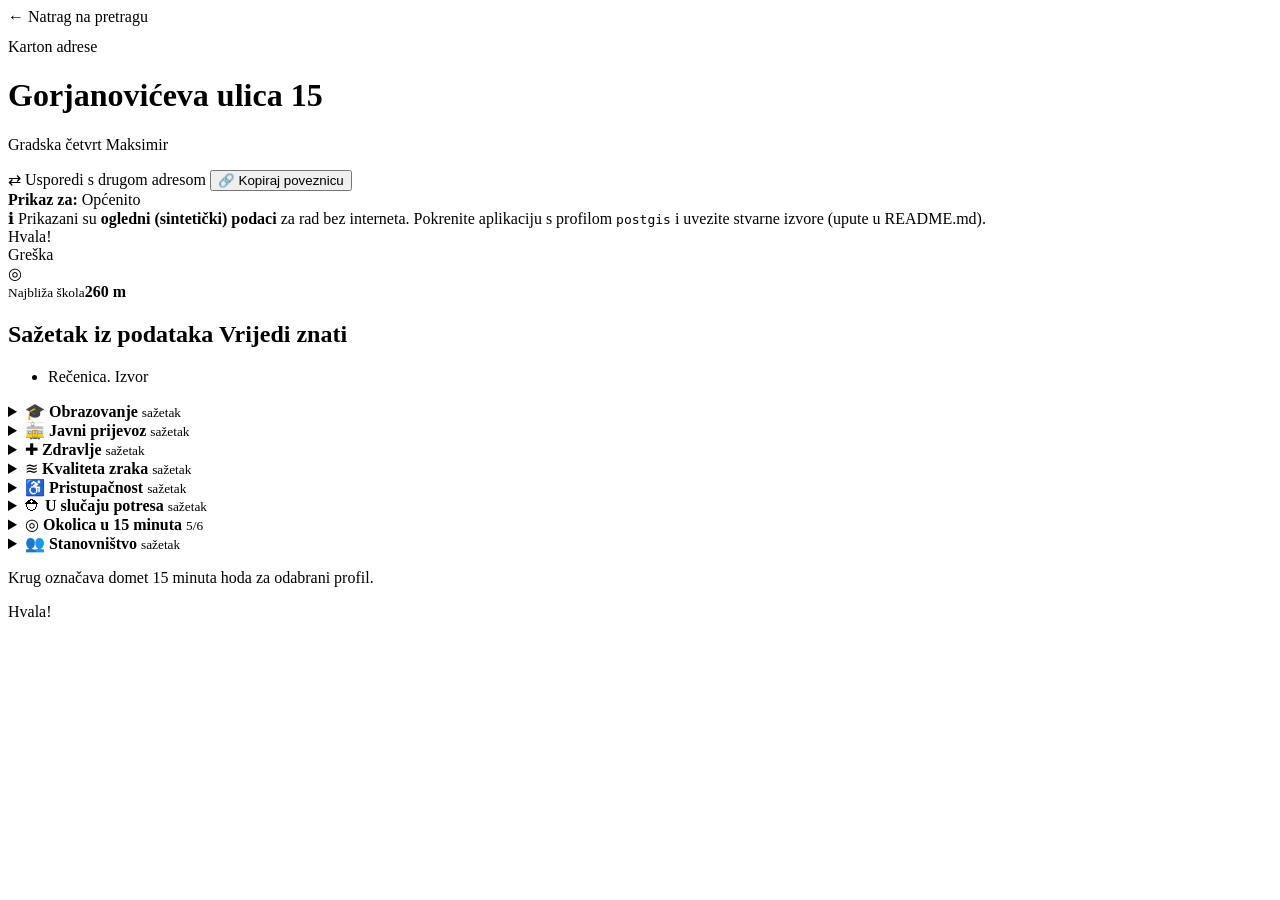
==== src/main/resources/templates/karton.html @ ec863cf9 "Implementacija Kartona adrese: Spring Boot, Thymeleaf, PostGIS i ML model - Java jezgra bez ovisnost" ====
<!DOCTYPE html>
<html lang="hr" xmlns:th="http://www.thymeleaf.org">
<head th:replace="~{fragmenti/raspored :: glava(${karton.adresa})}"></head>
<body>
<header th:replace="~{fragmenti/raspored :: zaglavlje}"></header>

<main id="sadrzaj" class="container" th:with="k=${karton}">
    <div class="karton-glava">
        <div>
            <a th:href="@{/}" class="mala">← Natrag na pretragu</a>
            <p class="nadnaslov" style="margin-top:12px">Karton adrese</p>
            <h1 th:text="${k.adresa}">Gorjanovićeva ulica 15</h1>
            <p class="muted" th:if="${k.gradskaCetvrt != null}"
               th:text="${k.mjesniOdbor != null} ? |Gradska četvrt ${k.gradskaCetvrt} · Mjesni odbor ${k.mjesniOdbor}| : |Gradska četvrt ${k.gradskaCetvrt}|">
                Gradska četvrt Maksimir</p>
        </div>
        <div class="karton-akcije">
            <a class="gumb sekundarni" th:href="@{/usporedba(a=${k.adresa})}">⇄ Usporedi s drugom adresom</a>
            <button class="gumb sekundarni" type="button" data-kopiraj>🔗 Kopiraj poveznicu</button>
        </div>
    </div>

    <nav class="cipovi" aria-label="Prikaz za profil">
        <span class="mala" style="font-weight:600;align-self:center">Prikaz za:</span>
        <span class="cip" th:each="p : ${profili}">
            <a th:href="@{/karton(adresa=${k.adresa},profil=${p.oznaka})}" th:text="${p.naziv}"
               th:attr="aria-current=${p == k.profil ? 'true' : null}">Općenito</a>
        </span>
    </nav>

    <div class="obavijest info" th:if="${k.ogledni}" role="note">
        <span aria-hidden="true">ℹ</span>
        <span>Prikazani su <strong>ogledni (sintetički) podaci</strong> za rad bez interneta. Pokrenite aplikaciju s profilom
            <code>postgis</code> i uvezite stvarne izvore (upute u README.md).</span>
    </div>
    <div class="obavijest uspjeh" th:if="${poruka}" role="status" th:text="${poruka}">Hvala!</div>
    <div class="obavijest greska" th:if="${greskaPrijave}" role="alert" th:text="${greskaPrijave}">Greška</div>

    <div class="karton-mreza">
        <div>
            <div class="mreza-4" style="margin-bottom:16px">
                <div class="sazetak-kartica" th:each="c : ${k.kartice}">
                    <span class="ikona" aria-hidden="true"
                          th:text="${c.ikona == 'skola' ? '🎓' : (c.ikona == 'vrtic' ? '🧸' : (c.ikona == 'prijevoz' ? '🚋' : '◎'))}">◎</span>
                    <div><small th:text="${c.oznaka}">Najbliža škola</small><strong th:text="${c.vrijednost}">260 m</strong></div>
                </div>
            </div>

            <section class="sazetak" aria-labelledby="sazetak-naslov" th:if="${!k.sazetak.isEmpty()}">
                <h2 id="sazetak-naslov"><span class="oznaka ai">Sažetak iz podataka</span> Vrijedi znati</h2>
                <ul>
                    <li th:each="s : ${k.sazetak}">
                        <span><span th:text="${s.tekst}">Rečenica.</span>
                            <span class="izvor" th:text="${s.datum != null} ? |Izvor: ${s.izvor} · ${s.datum}| : |Izvor: ${s.izvor}|">Izvor</span></span>
                    </li>
                </ul>
            </section>

            <th:block th:each="s, st : ${k.redoslijed}">

                <details class="sekcija" th:if="${s.name() == 'OBRAZOVANJE'}" th:attr="open=${st.index < 2 ? \'open\' : null}" th:id="${s.sidro}">
                    <summary><span class="ikona" aria-hidden="true">🎓</span>
                        <span><strong>Obrazovanje</strong>
                            <small th:text="|Škole: ${k.obrazovanje.skole.size()} · vrtići: ${k.obrazovanje.vrtici.size()} u 2,5 km|">sažetak</small></span>
                    </summary>
                    <div class="sekcija-tijelo">
                        <h3 style="margin-top:12px">Osnovne škole</h3>
                        <th:block th:each="o : ${k.obrazovanje.skole}"><div th:replace="~{fragmenti/raspored :: objekt(${o})}"></div></th:block>
                        <p class="nema" th:if="${k.obrazovanje.skole.isEmpty()}">Nema podataka o školama u blizini.</p>
                        <h3 style="margin-top:12px">Dječji vrtići</h3>
                        <th:block th:each="o : ${k.obrazovanje.vrtici}"><div th:replace="~{fragmenti/raspored :: objekt(${o})}"></div></th:block>
                        <p class="nema" th:if="${k.obrazovanje.vrtici.isEmpty()}">Nema podataka o vrtićima u blizini.</p>
                        <th:block th:if="${!k.obrazovanje.srednjeSkole.isEmpty()}">
                            <h3 style="margin-top:12px">Srednje škole</h3>
                            <th:block th:each="o : ${k.obrazovanje.srednjeSkole}"><div th:replace="~{fragmenti/raspored :: objekt(${o})}"></div></th:block>
                        </th:block>
                    </div>
                </details>

                <details class="sekcija" th:if="${s.name() == 'PRIJEVOZ'}" th:attr="open=${st.index < 2 ? \'open\' : null}" th:id="${s.sidro}">
                    <summary><span class="ikona" aria-hidden="true">🚋</span>
                        <span><strong>Javni prijevoz</strong>
                            <small th:text="${k.prijevoz.stajalista.isEmpty()} ? 'Nema stajališta u 600 m' : |${k.prijevoz.stajalista[0].udaljenostM} m do najbližeg stajališta · ${k.prijevoz.brojLinija} linija u 600 m|">sažetak</small></span>
                    </summary>
                    <div class="sekcija-tijelo">
                        <div class="stavka" th:each="t : ${k.prijevoz.stajalista}">
                            <div>
                                <div class="naslov" th:text="${t.naziv}">Jordanovac</div>
                                <div class="meta" th:text="|${t.udaljenostM} m · ${t.minutaHoda} min hoda · ${t.vrsta}|"></div>
                                <div class="linije" style="margin-top:4px" th:if="${!t.linije.isEmpty()}">
                                    <span class="linija" th:each="l : ${t.linije}" th:text="${l}"
                                          th:classappend="${t.vrsta == 'autobus'} ? 'bus'">4</span>
                                </div>
                            </div>
                            <div class="desno">
                                <span class="izvor" th:text="${k.prijevoz.datum != null} ? |Izvor: ${k.prijevoz.izvor} · ${k.prijevoz.datum}| : |Izvor: ${k.prijevoz.izvor}|">Izvor</span>
                                <button type="button" class="gumb-tekst" data-prijava
                                        th:attr="data-objekt=${t.naziv},data-izvor=${k.prijevoz.izvor}">Prijavi pogrešku</button>
                            </div>
                        </div>
                        <p class="nema" th:if="${k.prijevoz.stajalista.isEmpty()}">U krugu od 600 m nema stajališta javnog prijevoza.</p>
                    </div>
                </details>

                <details class="sekcija" th:if="${s.name() == 'ZDRAVLJE'}" th:attr="open=${st.index < 2 ? \'open\' : null}" th:id="${s.sidro}">
                    <summary><span class="ikona" aria-hidden="true">✚</span>
                        <span><strong>Zdravlje</strong>
                            <small th:text="${k.zdravlje.zdravstvo.isEmpty()} ? 'Nema podataka' : |Najbliža ustanova ${k.zdravlje.zdravstvo[0].minutaHoda} min hoda|">sažetak</small></span>
                    </summary>
                    <div class="sekcija-tijelo">
                        <h3 style="margin-top:12px">Domovi zdravlja i ambulante</h3>
                        <th:block th:each="o : ${k.zdravlje.zdravstvo}"><div th:replace="~{fragmenti/raspored :: objekt(${o})}"></div></th:block>
                        <p class="nema" th:if="${k.zdravlje.zdravstvo.isEmpty()}">Nema podataka u blizini.</p>
                        <h3 style="margin-top:12px">Ljekarne</h3>
                        <th:block th:each="o : ${k.zdravlje.ljekarne}"><div th:replace="~{fragmenti/raspored :: objekt(${o})}"></div></th:block>
                        <p class="nema" th:if="${k.zdravlje.ljekarne.isEmpty()}">Nema podataka u blizini.</p>
                    </div>
                </details>

                <details class="sekcija" th:if="${s.name() == 'ZRAK'}" th:attr="open=${st.index < 2 ? \'open\' : null}" th:id="${s.sidro}">
                    <summary><span class="ikona" aria-hidden="true">≋</span>
                        <span><strong>Kvaliteta zraka</strong>
                            <small th:text="${k.zrak != null and k.zrak.prosjekPm10 != null} ? |PM10 godišnji prosjek ${#numbers.formatDecimal(k.zrak.prosjekPm10, 1, 1, 'COMMA')} µg/m³ (${k.zrak.postaja})| : 'Nema podataka'">sažetak</small></span>
                    </summary>
                    <div class="sekcija-tijelo" th:if="${k.zrak != null}">
                        <div class="stavka">
                            <div>
                                <div class="naslov" th:text="|Mjerna postaja ${k.zrak.postaja}|">Đorđićeva ulica</div>
                                <div class="meta" th:text="|${k.zrak.udaljenostM} m od adrese · ${k.zrak.mreza}|"></div>
                                <div class="meta" th:if="${k.zrak.prosjekPm10 != null}"
                                     th:text="|${k.zrak.godina}.: prosjek PM10 ${#numbers.formatDecimal(k.zrak.prosjekPm10, 1, 1, 'COMMA')} µg/m³ · ${k.zrak.danaIznad50} dana iznad dnevne granice (50 µg/m³)|"></div>
                            </div>
                            <div class="desno"><span class="izvor" th:text="|Izvor: ${k.zrak.izvorMjerenja}|">Izvor</span></div>
                        </div>
                        <th:block th:if="${!k.zrak.procjena.isEmpty()}">
                            <h3 style="margin-top:12px;display:flex;gap:8px;align-items:center">Sezonska procjena PM10
                                <span class="oznaka procjena">procjena</span>
                                <span class="oznaka ogledno" th:if="${k.zrak.ogledniModel}">ogledni model</span></h3>
                            <div class="graf"><canvas id="graf-zraka" role="img"
                                                      aria-label="Graf procijenjenog mjesečnog prosjeka PM10 s rasponom nesigurnosti; vrijednosti su u tablici ispod"></canvas></div>
                            <details>
                                <summary class="mala">Vrijednosti u tablici</summary>
                                <table class="mala">
                                    <thead><tr><th>Mjesec</th><th>PM10 (µg/m³)</th><th>Raspon</th></tr></thead>
                                    <tbody><tr th:each="m : ${k.zrak.procjena}">
                                        <td th:text="${m.mjesec}">1</td>
                                        <td th:text="${#numbers.formatDecimal(m.pm10, 1, 1, 'COMMA')}">25,0</td>
                                        <td th:text="|${#numbers.formatDecimal(m.donja, 1, 1, 'COMMA')} – ${#numbers.formatDecimal(m.gornja, 1, 1, 'COMMA')}|">20 – 30</td>
                                    </tr></tbody>
                                </table>
                            </details>
                            <p class="mala muted">ⓘ Raspon prikazuje nesigurnost procjene (≈80 % mjeseci u provjeri).
                                <a th:href="@{/podaci#model}">Kako računamo?</a></p>
                            <span class="izvor" th:text="|Izvor: ${k.zrak.izvorProcjene}|">Izvor</span>
                        </th:block>
                    </div>
                    <div class="sekcija-tijelo" th:if="${k.zrak == null}"><p class="nema">Nema podataka o kvaliteti zraka.</p></div>
                </details>

                <details class="sekcija" th:if="${s.name() == 'PRISTUPACNOST'}" th:attr="open=${st.index < 2 ? \'open\' : null}" th:id="${s.sidro}">
                    <summary><span class="ikona" aria-hidden="true">♿</span>
                        <span><strong>Pristupačnost</strong>
                            <small th:text="|${k.pristupacnost.ustanove.size()} ustanova za osobe s invaliditetom u blizini|">sažetak</small></span>
                    </summary>
                    <div class="sekcija-tijelo">
                        <th:block th:each="o : ${k.pristupacnost.ustanove}"><div th:replace="~{fragmenti/raspored :: objekt(${o})}"></div></th:block>
                        <th:block th:if="${k.pristupacnost.pjesackaZona != null}"><div th:replace="~{fragmenti/raspored :: objekt(${k.pristupacnost.pjesackaZona})}"></div></th:block>
                        <th:block th:each="o : ${k.pristupacnost.tramvajska}"><div th:replace="~{fragmenti/raspored :: objekt(${o})}"></div></th:block>
                        <p class="nema" th:if="${k.pristupacnost.ustanove.isEmpty() and k.pristupacnost.pjesackaZona == null}">Nema podataka u blizini.</p>
                    </div>
                </details>

                <details class="sekcija" th:if="${s.name() == 'POTRES'}" th:attr="open=${st.index < 2 ? \'open\' : null}" th:id="${s.sidro}">
                    <summary><span class="ikona" aria-hidden="true">⛑</span>
                        <span><strong>U slučaju potresa</strong>
                            <small th:text="${k.potres.zbornoMjesto != null} ? |${k.potres.zbornoMjesto.minutaHoda} min do zbornog mjesta| : 'Nema podataka'">sažetak</small></span>
                    </summary>
                    <div class="sekcija-tijelo">
                        <th:block th:if="${k.potres.zbornoMjesto != null}"><div th:replace="~{fragmenti/raspored :: objekt(${k.potres.zbornoMjesto})}"></div></th:block>
                        <th:block th:if="${k.potres.evakuacija != null}"><div th:replace="~{fragmenti/raspored :: objekt(${k.potres.evakuacija})}"></div></th:block>
                        <p class="nema" th:if="${k.potres.zbornoMjesto == null and k.potres.evakuacija == null}">Nema podataka u blizini.</p>
                    </div>
                </details>

                <details class="sekcija" th:if="${s.name() == 'OKOLICA'}" th:attr="open=${st.index < 2 ? \'open\' : null}" th:id="${s.sidro}">
                    <summary><span class="ikona" aria-hidden="true">◎</span>
                        <span><strong>Okolica u 15 minuta</strong>
                            <small th:text="|${k.okolica.oznaka()} svakodnevnih usluga|">5/6</small></span>
                    </summary>
                    <div class="sekcija-tijelo">
                        <p style="margin-top:12px"><span class="indeks" th:text="${k.okolica.oznaka()}">5/6</span>
                            <span class="muted">vrsta svakodnevnih usluga dostupno je pješice unutar 15 minuta.</span></p>
                        <p class="mala" th:if="${!k.okolica.nedostaju.isEmpty()}"
                           th:text="|Nedostaje u 15 minuta: ${#strings.listJoin(k.okolica.nedostaju, ', ')}|"></p>
                        <th:block th:each="o : ${k.okolica.najblizi}"><div th:replace="~{fragmenti/raspored :: objekt(${o})}"></div></th:block>
                        <th:block th:if="${!k.okolica.ostalo.isEmpty()}">
                            <h3 style="margin-top:12px">Parkovi, knjižnice i sport</h3>
                            <th:block th:each="o : ${k.okolica.ostalo}"><div th:replace="~{fragmenti/raspored :: objekt(${o})}"></div></th:block>
                        </th:block>
                    </div>
                </details>

                <details class="sekcija" th:if="${s.name() == 'STANOVNISTVO'}" th:attr="open=${st.index < 2 ? \'open\' : null}" th:id="${s.sidro}">
                    <summary><span class="ikona" aria-hidden="true">👥</span>
                        <span><strong>Stanovništvo</strong>
                            <small th:text="${k.stanovnistvo.stanovnika != null} ? |${k.stanovnistvo.stanovnika} stanovnika/km²| : 'Nema podataka'">sažetak</small></span>
                    </summary>
                    <div class="sekcija-tijelo">
                        <p style="margin-top:12px" th:if="${k.stanovnistvo.stanovnika != null}"
                           th:text="|U ćeliji mreže 1 km² u kojoj je adresa živi ${k.stanovnistvo.stanovnika} stanovnika.|"></p>
                        <p class="nema" th:if="${k.stanovnistvo.stanovnika == null}">Za ovu ćeliju nema podatka o broju stanovnika.</p>
                        <p class="mala muted" th:text="|Ćelija ${k.stanovnistvo.celija}|"></p>
                        <span class="izvor" th:text="|Izvor: ${k.stanovnistvo.izvor}|">Izvor</span>
                        <p class="mala" style="margin-top:8px"><a th:href="@{/karta}">Pogledajte kartu grada 15 minuta →</a></p>
                    </div>
                </details>
            </th:block>
        </div>

        <aside class="karta-stupac" aria-label="Karta okolice">
            <div id="karta" class="karta" role="region" aria-label="Karta s objektima u okolici adrese"></div>
            <div class="karta-slojevi" id="slojevi" aria-label="Slojevi karte"></div>
            <p class="mala muted">Krug označava domet 15 minuta hoda za odabrani profil.</p>
        </aside>
    </div>

    <dialog id="prijava" aria-labelledby="prijava-naslov">
        <form th:action="@{/prijava}" method="post" novalidate>
            <div class="dijalog-glava">
                <div><p class="nadnaslov" style="margin:0">Poboljšajmo podatke</p>
                    <h2 id="prijava-naslov" style="margin:0">Prijavi pogrešku</h2></div>
                <button type="button" class="zatvori" data-zatvori aria-label="Zatvori">×</button>
            </div>
            <div class="dijalog-tijelo">
                <div class="dijalog-podaci">
                    <div><small>Objekt</small><strong data-prikaz-objekt>—</strong></div>
                    <div><small>Izvor</small><strong data-prikaz-izvor>—</strong></div>
                </div>
                <input type="hidden" name="objekt" value="">
                <input type="hidden" name="izvor" value="">
                <input type="hidden" name="adresa" th:value="${k.adresa}">
                <input type="hidden" name="povratak" th:value="@{/karton(adresa=${k.adresa},profil=${k.profil.oznaka})}">
                <div class="polje">
                    <label for="opis">Opis pogreške</label>
                    <textarea id="opis" name="opis" required minlength="5" maxlength="2000"
                              placeholder="Opišite što nije točno…" aria-describedby="opis-greska"></textarea>
                    <div id="opis-greska" class="greska-polja" hidden>Unesite opis pogreške (barem nekoliko riječi).</div>
                </div>
                <div class="polje">
                    <label for="email">E-mail <span class="muted">(neobavezno)</span></label>
                    <input id="email" name="email" type="email" maxlength="200" placeholder="ime@primjer.hr" aria-describedby="email-pomoc">
                    <div id="email-pomoc" class="pomoc">Koristi se samo za povratnu informaciju o ispravku.</div>
                </div>
                <div style="display:flex;gap:8px;justify-content:flex-end">
                    <button type="button" class="gumb sekundarni" data-zatvori>Odustani</button>
                    <button type="submit" class="gumb">Pošalji</button>
                </div>
            </div>
        </form>
    </dialog>
    <div class="toast" th:if="${poruka}" role="status" data-toast th:text="${poruka}">Hvala!</div>

    <script type="application/json" id="karton-podaci" th:utext="${kartonJson}">{}</script>
</main>

<footer th:replace="~{fragmenti/raspored :: podnozje}"></footer>
<script th:src="@{/vendor/leaflet/leaflet.js}"></script>
<script th:src="@{/vendor/chart.js/chart.umd.js}"></script>
<script th:src="@{/js/podloga.js}"></script>
<script th:src="@{/js/karton.js}"></script>
</body>
</html>
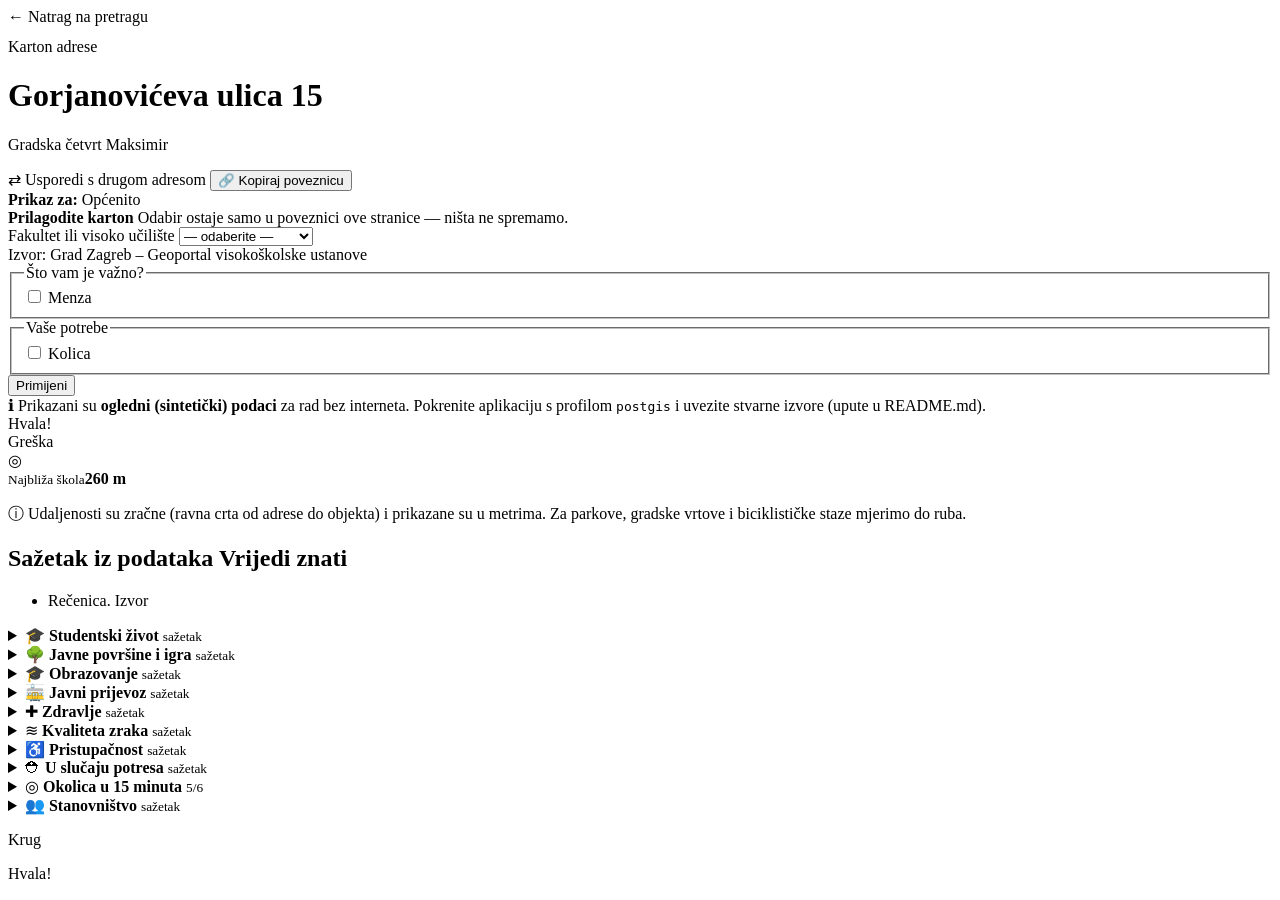
==== commit 961a4d8c: "Metri umjesto minuta, interesi studenta, javne površine i pristupačnost - Prikaz zračne udaljenosti " ====
--- a/src/main/resources/templates/karton.html
+++ b/src/main/resources/templates/karton.html
@@ -28,6 +28,42 @@
         </span>
     </nav>
 
+    <form class="osobno" method="get" th:action="@{/karton}"
+          th:if="${k.profil.name() == 'STUDENT' or k.profil.name() == 'OSI'}"
+          th:attr="aria-label=${k.profil.name() == 'STUDENT'} ? 'Vaši interesi' : 'Vaše potrebe'" data-osobno>
+        <input type="hidden" name="adresa" th:value="${k.adresa}">
+        <input type="hidden" name="profil" th:value="${k.profil.oznaka}">
+        <div class="osobno-glava">
+            <strong th:text="${k.profil.name() == 'STUDENT'} ? 'Prilagodite karton svojim interesima' : 'Prilagodite karton svojim potrebama'">Prilagodite karton</strong>
+            <span class="mala muted">Odabir ostaje samo u poveznici ove stranice — ništa ne spremamo.</span>
+        </div>
+        <div class="polje" th:if="${k.profil.name() == 'STUDENT'}">
+            <label for="fakultet">Fakultet ili visoko učilište</label>
+            <select id="fakultet" name="fakultet">
+                <option value="">— odaberite —</option>
+                <option th:each="f : ${visokaUcilista}" th:value="${f.id}"
+                        th:selected="${postavke.fakultetId != null and postavke.fakultetId == f.id}"
+                        th:text="${f.adresa != null} ? |${f.naziv} (${f.adresa})| : ${f.naziv}">Ekonomski fakultet</option>
+            </select>
+            <div class="pomoc">Izvor: Grad Zagreb – Geoportal visokoškolske ustanove</div>
+        </div>
+        <fieldset class="cipovi" th:if="${k.profil.name() == 'STUDENT'}">
+            <legend>Što vam je važno?</legend>
+            <label class="cip" th:each="i : ${sviInteresi}">
+                <input type="checkbox" name="interes" th:value="${i.oznaka}" th:checked="${postavke.imaInteres(i)}">
+                <span th:text="${i.naziv}">Menza</span>
+            </label>
+        </fieldset>
+        <fieldset class="cipovi" th:if="${k.profil.name() == 'OSI'}">
+            <legend>Vaše potrebe</legend>
+            <label class="cip" th:each="pt : ${svePotrebe}">
+                <input type="checkbox" name="potreba" th:value="${pt.oznaka}" th:checked="${postavke.imaPotrebu(pt)}">
+                <span th:text="${pt.naziv}">Kolica</span>
+            </label>
+        </fieldset>
+        <button type="submit" class="gumb sekundarni malen" data-primijeni>Primijeni</button>
+    </form>
+
     <div class="obavijest info" th:if="${k.ogledni}" role="note">
         <span aria-hidden="true">ℹ</span>
         <span>Prikazani su <strong>ogledni (sintetički) podaci</strong> za rad bez interneta. Pokrenite aplikaciju s profilom
@@ -41,10 +77,13 @@
             <div class="mreza-4" style="margin-bottom:16px">
                 <div class="sazetak-kartica" th:each="c : ${k.kartice}">
                     <span class="ikona" aria-hidden="true"
-                          th:text="${c.ikona == 'skola' ? '🎓' : (c.ikona == 'vrtic' ? '🧸' : (c.ikona == 'prijevoz' ? '🚋' : '◎'))}">◎</span>
+                          th:text="${c.ikona == 'skola' ? '🎓' : (c.ikona == 'vrtic' ? '🧸' : (c.ikona == 'prijevoz' ? '🚋' : (c.ikona == 'igraliste' ? '⚽' : '◎')))}">◎</span>
                     <div><small th:text="${c.oznaka}">Najbliža škola</small><strong th:text="${c.vrijednost}">260 m</strong></div>
                 </div>
             </div>
+
+            <p class="mala muted napomena-udaljenost">ⓘ Udaljenosti su zračne (ravna crta od adrese do objekta) i
+                prikazane su u metrima. Za parkove, gradske vrtove i biciklističke staze mjerimo do ruba.</p>
 
             <section class="sazetak" aria-labelledby="sazetak-naslov" th:if="${!k.sazetak.isEmpty()}">
                 <h2 id="sazetak-naslov"><span class="oznaka ai">Sažetak iz podataka</span> Vrijedi znati</h2>
@@ -58,7 +97,48 @@
 
             <th:block th:each="s, st : ${k.redoslijed}">
 
-                <details class="sekcija" th:if="${s.name() == 'OBRAZOVANJE'}" th:attr="open=${st.index < 2 ? \'open\' : null}" th:id="${s.sidro}">
+                <details class="sekcija" th:if="${s.name() == 'STUDENT' and k.student != null}" th:attr="open=${st.index < 2 ? 'open' : null}" th:id="${s.sidro}">
+                    <summary><span class="ikona" aria-hidden="true">🎓</span>
+                        <span><strong>Studentski život</strong>
+                            <small th:text="${k.student.fakultet != null} ? |Do fakulteta ${k.student.fakultet.udaljenost()}| : 'Menze, knjižnice, bicikl i sport u blizini'">sažetak</small></span>
+                    </summary>
+                    <div class="sekcija-tijelo">
+                        <div class="do-fakulteta" th:if="${k.student.fakultet != null}" th:with="f=${k.student.fakultet}">
+                            <small>Do mog fakulteta</small>
+                            <strong th:text="${f.naziv}">Ekonomski fakultet</strong>
+                            <span th:text="${f.adresa != null} ? |${f.adresa} · ${f.udaljenost()} zračne udaljenosti| : |${f.udaljenost()} zračne udaljenosti|">780 m</span>
+                            <div class="linije" th:if="${!f.linijeBezPresjedanja.isEmpty()}">
+                                <span class="mala">ZET bez presjedanja:</span>
+                                <span class="linija" th:each="l : ${f.linijeBezPresjedanja}" th:text="${l}">4</span>
+                            </div>
+                            <p class="mala" th:if="${f.linijeBezPresjedanja.isEmpty()}"
+                               th:text="${f.stajalistaUBlizini} ? 'Nema izravne linije ZET-a – potrebno je presjedanje.' : 'U blizini adrese ili fakulteta nema stajališta ZET-a.'">Nema izravne linije</p>
+                            <span class="izvor">Izvor: Grad Zagreb – Geoportal visokoškolske ustanove · ZET GTFS (stajališta do 600 m od adrese i 400 m od fakulteta)</span>
+                        </div>
+                        <p class="nema" th:if="${k.student.fakultet == null}">Odaberite fakultet iznad kako bismo prikazali udaljenost i izravne linije ZET-a.</p>
+                        <th:block th:each="o : ${k.student.stavke}"><div th:replace="~{fragmenti/raspored :: objekt(${o})}"></div></th:block>
+                        <p class="mala muted" th:if="${k.student.staze() != null}"
+                           th:text="|Biciklističkih staza u krugu od 1 km: oko ${k.student.staze()}.|"></p>
+                    </div>
+                </details>
+
+                <details class="sekcija" th:if="${s.name() == 'JAVNE_POVRSINE'}" th:attr="open=${st.index < 2 ? 'open' : null}" th:id="${s.sidro}">
+                    <summary><span class="ikona" aria-hidden="true">🌳</span>
+                        <span><strong>Javne površine i igra</strong>
+                            <small th:text="${k.javnePovrsine.prazno()} ? 'Nema podataka' : |Igralište ${k.javnePovrsine.igralista.isEmpty() ? '–' : k.javnePovrsine.igralista[0].udaljenost()} · park ${k.javnePovrsine.park == null ? '–' : (k.javnePovrsine.park.udaljenostM == 0 ? 'adresa je u parku' : k.javnePovrsine.park.udaljenost())}|">sažetak</small></span>
+                    </summary>
+                    <div class="sekcija-tijelo">
+                        <th:block th:each="o : ${k.javnePovrsine.igralista}"><div th:replace="~{fragmenti/raspored :: objekt(${o})}"></div></th:block>
+                        <th:block th:if="${k.javnePovrsine.park != null}"><div th:replace="~{fragmenti/raspored :: objekt(${k.javnePovrsine.park})}"></div></th:block>
+                        <th:block th:each="o : ${k.javnePovrsine.sport}"><div th:replace="~{fragmenti/raspored :: objekt(${o})}"></div></th:block>
+                        <th:block th:if="${k.javnePovrsine.odmorko != null}"><div th:replace="~{fragmenti/raspored :: objekt(${k.javnePovrsine.odmorko})}"></div></th:block>
+                        <th:block th:if="${k.javnePovrsine.gradskiVrt != null}"><div th:replace="~{fragmenti/raspored :: objekt(${k.javnePovrsine.gradskiVrt})}"></div></th:block>
+                        <p class="nema" th:if="${k.javnePovrsine.prazno()}">Nema podataka o javnim površinama u blizini.</p>
+                        <p class="mala muted">Do parka i gradskog vrta mjerimo do ruba površine, a ne do njezina središta.</p>
+                    </div>
+                </details>
+
+                <details class="sekcija" th:if="${s.name() == 'OBRAZOVANJE'}" th:attr="open=${st.index < 2 ? 'open' : null}" th:id="${s.sidro}">
                     <summary><span class="ikona" aria-hidden="true">🎓</span>
                         <span><strong>Obrazovanje</strong>
                             <small th:text="|Škole: ${k.obrazovanje.skole.size()} · vrtići: ${k.obrazovanje.vrtici.size()} u 2,5 km|">sažetak</small></span>
@@ -77,16 +157,17 @@
                     </div>
                 </details>
 
-                <details class="sekcija" th:if="${s.name() == 'PRIJEVOZ'}" th:attr="open=${st.index < 2 ? \'open\' : null}" th:id="${s.sidro}">
+                <details class="sekcija" th:if="${s.name() == 'PRIJEVOZ'}" th:attr="open=${st.index < 2 ? 'open' : null}" th:id="${s.sidro}">
                     <summary><span class="ikona" aria-hidden="true">🚋</span>
                         <span><strong>Javni prijevoz</strong>
-                            <small th:text="${k.prijevoz.stajalista.isEmpty()} ? 'Nema stajališta u 600 m' : |${k.prijevoz.stajalista[0].udaljenostM} m do najbližeg stajališta · ${k.prijevoz.brojLinija} linija u 600 m|">sažetak</small></span>
+                            <small th:text="${k.prijevoz.stajalista.isEmpty()} ? 'Nema stajališta u 600 m' : |${k.prijevoz.stajalista[0].udaljenost()} do najbližeg stajališta · ${k.prijevoz.brojLinija} linija u 600 m|">sažetak</small></span>
                     </summary>
                     <div class="sekcija-tijelo">
                         <div class="stavka" th:each="t : ${k.prijevoz.stajalista}">
                             <div>
                                 <div class="naslov" th:text="${t.naziv}">Jordanovac</div>
-                                <div class="meta" th:text="|${t.udaljenostM} m · ${t.minutaHoda} min hoda · ${t.vrsta}|"></div>
+                                <div class="meta" th:text="|${t.udaljenost()} · ${t.vrsta}|"></div>
+                                <div class="meta" th:if="${k.profil.name() == 'OSI'}"><span class="pristup nema-podatka">♿ pristupačnost: nema podatka (ZET GTFS)</span></div>
                                 <div class="linije" style="margin-top:4px" th:if="${!t.linije.isEmpty()}">
                                     <span class="linija" th:each="l : ${t.linije}" th:text="${l}"
                                           th:classappend="${t.vrsta == 'autobus'} ? 'bus'">4</span>
@@ -102,10 +183,10 @@
                     </div>
                 </details>
 
-                <details class="sekcija" th:if="${s.name() == 'ZDRAVLJE'}" th:attr="open=${st.index < 2 ? \'open\' : null}" th:id="${s.sidro}">
+                <details class="sekcija" th:if="${s.name() == 'ZDRAVLJE'}" th:attr="open=${st.index < 2 ? 'open' : null}" th:id="${s.sidro}">
                     <summary><span class="ikona" aria-hidden="true">✚</span>
                         <span><strong>Zdravlje</strong>
-                            <small th:text="${k.zdravlje.zdravstvo.isEmpty()} ? 'Nema podataka' : |Najbliža ustanova ${k.zdravlje.zdravstvo[0].minutaHoda} min hoda|">sažetak</small></span>
+                            <small th:text="${k.zdravlje.zdravstvo.isEmpty()} ? 'Nema podataka' : |Najbliža ustanova ${k.zdravlje.zdravstvo[0].udaljenost()}|">sažetak</small></span>
                     </summary>
                     <div class="sekcija-tijelo">
                         <h3 style="margin-top:12px">Domovi zdravlja i ambulante</h3>
@@ -117,7 +198,7 @@
                     </div>
                 </details>
 
-                <details class="sekcija" th:if="${s.name() == 'ZRAK'}" th:attr="open=${st.index < 2 ? \'open\' : null}" th:id="${s.sidro}">
+                <details class="sekcija" th:if="${s.name() == 'ZRAK'}" th:attr="open=${st.index < 2 ? 'open' : null}" th:id="${s.sidro}">
                     <summary><span class="ikona" aria-hidden="true">≋</span>
                         <span><strong>Kvaliteta zraka</strong>
                             <small th:text="${k.zrak != null and k.zrak.prosjekPm10 != null} ? |PM10 godišnji prosjek ${#numbers.formatDecimal(k.zrak.prosjekPm10, 1, 1, 'COMMA')} µg/m³ (${k.zrak.postaja})| : 'Nema podataka'">sažetak</small></span>
@@ -126,7 +207,7 @@
                         <div class="stavka">
                             <div>
                                 <div class="naslov" th:text="|Mjerna postaja ${k.zrak.postaja}|">Đorđićeva ulica</div>
-                                <div class="meta" th:text="|${k.zrak.udaljenostM} m od adrese · ${k.zrak.mreza}|"></div>
+                                <div class="meta" th:text="|${k.zrak.udaljenost()} od adrese · ${k.zrak.mreza}|"></div>
                                 <div class="meta" th:if="${k.zrak.prosjekPm10 != null}"
                                      th:text="|${k.zrak.godina}.: prosjek PM10 ${#numbers.formatDecimal(k.zrak.prosjekPm10, 1, 1, 'COMMA')} µg/m³ · ${k.zrak.danaIznad50} dana iznad dnevne granice (50 µg/m³)|"></div>
                             </div>
@@ -157,23 +238,41 @@
                     <div class="sekcija-tijelo" th:if="${k.zrak == null}"><p class="nema">Nema podataka o kvaliteti zraka.</p></div>
                 </details>
 
-                <details class="sekcija" th:if="${s.name() == 'PRISTUPACNOST'}" th:attr="open=${st.index < 2 ? \'open\' : null}" th:id="${s.sidro}">
+                <details class="sekcija" th:if="${s.name() == 'PRISTUPACNOST'}" th:attr="open=${st.index < 2 ? 'open' : null}" th:id="${s.sidro}">
                     <summary><span class="ikona" aria-hidden="true">♿</span>
                         <span><strong>Pristupačnost</strong>
-                            <small th:text="|${k.pristupacnost.ustanove.size()} ustanova za osobe s invaliditetom u blizini|">sažetak</small></span>
+                            <small th:text="${k.pristupacnost.pjesackaZona != null} ? |${k.pristupacnost.ustanove.size()} ustanove u blizini · pješačka zona ${k.pristupacnost.pjesackaZona.udaljenost()}| : |${k.pristupacnost.ustanove.size()} ustanove za osobe s invaliditetom u blizini|">sažetak</small></span>
                     </summary>
                     <div class="sekcija-tijelo">
                         <th:block th:each="o : ${k.pristupacnost.ustanove}"><div th:replace="~{fragmenti/raspored :: objekt(${o})}"></div></th:block>
-                        <th:block th:if="${k.pristupacnost.pjesackaZona != null}"><div th:replace="~{fragmenti/raspored :: objekt(${k.pristupacnost.pjesackaZona})}"></div></th:block>
-                        <th:block th:each="o : ${k.pristupacnost.tramvajska}"><div th:replace="~{fragmenti/raspored :: objekt(${o})}"></div></th:block>
-                        <p class="nema" th:if="${k.pristupacnost.ustanove.isEmpty() and k.pristupacnost.pjesackaZona == null}">Nema podataka u blizini.</p>
-                    </div>
-                </details>
-
-                <details class="sekcija" th:if="${s.name() == 'POTRES'}" th:attr="open=${st.index < 2 ? \'open\' : null}" th:id="${s.sidro}">
+                        <th:block th:if="${k.pristupacnost.pjesackaZona != null}"><div th:replace="~{fragmenti/raspored :: objekt(${k.pristupacnost.pjesackaZona})}"></div>
+                            <p class="mala muted">Pješačka zona znači promet bez automobila. Kaldrma i nagibi (npr. Gornji grad) mogu otežati kretanje kolicima.</p></th:block>
+                        <div class="stavka">
+                            <div>
+                                <span class="pristup nema-podatka">♿ <span th:text="${k.pristupacnost.stajalista}">nema podatka</span></span>
+                                <div class="naslov">Pristupačnost stajališta i vozila</div>
+                                <div class="meta" th:text="${k.pristupacnost.napomenaStajalista}">ZET ne objavljuje podatak.</div>
+                            </div>
+                            <div class="desno"><span class="izvor">Izvor: ZET GTFS · provjereno 8. 11. 2026.</span></div>
+                        </div>
+                        <div class="pristup-legenda" aria-label="Oznake pristupačnosti">
+                            <span class="pristup da">♿ pristupačno</span>
+                            <span class="pristup djelomicno">♿ djelomično pristupačno</span>
+                            <span class="pristup ne">♿ nije pristupačno</span>
+                            <span class="pristup nema-podatka">♿ nema podatka</span>
+                        </div>
+                        <p class="mala muted" th:if="${k.profil.name() == 'OSI'}">Stanje pristupačnosti objekata dolazi iz oznake
+                            <code>wheelchair</code> u OpenStreetMapu; „nema podatka” nikad ne prikazujemo kao „pristupačno” ni „nepristupačno”.</p>
+                        <p class="mala" th:if="${!postavke.potrebe.isEmpty()}">Prikaz je prilagođen odabranim potrebama. Rute bez stepenica i
+                            strmih nagiba planirane su uz izračun udaljenosti po pješačkoj mreži.</p>
+                        <p class="nema" th:if="${k.pristupacnost.ustanove.isEmpty() and k.pristupacnost.pjesackaZona == null}">Nema podataka o ustanovama u blizini.</p>
+                    </div>
+                </details>
+
+                <details class="sekcija" th:if="${s.name() == 'POTRES'}" th:attr="open=${st.index < 2 ? 'open' : null}" th:id="${s.sidro}">
                     <summary><span class="ikona" aria-hidden="true">⛑</span>
                         <span><strong>U slučaju potresa</strong>
-                            <small th:text="${k.potres.zbornoMjesto != null} ? |${k.potres.zbornoMjesto.minutaHoda} min do zbornog mjesta| : 'Nema podataka'">sažetak</small></span>
+                            <small th:text="${k.potres.zbornoMjesto != null} ? |${k.potres.zbornoMjesto.udaljenost()} do zbornog mjesta| : 'Nema podataka'">sažetak</small></span>
                     </summary>
                     <div class="sekcija-tijelo">
                         <th:block th:if="${k.potres.zbornoMjesto != null}"><div th:replace="~{fragmenti/raspored :: objekt(${k.potres.zbornoMjesto})}"></div></th:block>
@@ -182,25 +281,36 @@
                     </div>
                 </details>
 
-                <details class="sekcija" th:if="${s.name() == 'OKOLICA'}" th:attr="open=${st.index < 2 ? \'open\' : null}" th:id="${s.sidro}">
+                <details class="sekcija" th:if="${s.name() == 'OKOLICA'}" th:attr="open=${st.index < 2 ? 'open' : null}" th:id="${s.sidro}">
                     <summary><span class="ikona" aria-hidden="true">◎</span>
                         <span><strong>Okolica u 15 minuta</strong>
                             <small th:text="|${k.okolica.oznaka()} svakodnevnih usluga|">5/6</small></span>
                     </summary>
                     <div class="sekcija-tijelo">
                         <p style="margin-top:12px"><span class="indeks" th:text="${k.okolica.oznaka()}">5/6</span>
-                            <span class="muted">vrsta svakodnevnih usluga dostupno je pješice unutar 15 minuta.</span></p>
+                            <span class="muted" th:text="|vrsta svakodnevnih usluga je u krugu od ${k.okolica.prag()} (oko 15 minuta hoda).|">vrsta usluga</span></p>
                         <p class="mala" th:if="${!k.okolica.nedostaju.isEmpty()}"
-                           th:text="|Nedostaje u 15 minuta: ${#strings.listJoin(k.okolica.nedostaju, ', ')}|"></p>
+                           th:text="|Dalje od ${k.okolica.prag()}: ${#strings.listJoin(k.okolica.nedostaju, ', ')}|"></p>
+                        <th:block th:if="${k.mojIndeks != null}">
+                            <h3 style="margin-top:12px" th:text="${k.mojIndeks.naziv}">Moj indeks</h3>
+                            <p class="mala muted" th:text="|${k.mojIndeks.dostupno()} od ${k.mojIndeks.stavke.size()} u krugu od ${k.mojIndeks.prag()}|"></p>
+                            <ul class="moj-indeks">
+                                <li th:each="x : ${k.mojIndeks.stavke}" th:classappend="${x.dostupno} ? 'dostupno'">
+                                    <span aria-hidden="true" th:text="${x.dostupno} ? '✓' : '✕'">✓</span>
+                                    <strong th:text="${x.naziv}">Igralište</strong>
+                                    <small th:text="${x.udaljenost()}">570 m</small>
+                                </li>
+                            </ul>
+                        </th:block>
                         <th:block th:each="o : ${k.okolica.najblizi}"><div th:replace="~{fragmenti/raspored :: objekt(${o})}"></div></th:block>
                         <th:block th:if="${!k.okolica.ostalo.isEmpty()}">
-                            <h3 style="margin-top:12px">Parkovi, knjižnice i sport</h3>
+                            <h3 style="margin-top:12px">Knjižnice i kultura</h3>
                             <th:block th:each="o : ${k.okolica.ostalo}"><div th:replace="~{fragmenti/raspored :: objekt(${o})}"></div></th:block>
                         </th:block>
                     </div>
                 </details>
 
-                <details class="sekcija" th:if="${s.name() == 'STANOVNISTVO'}" th:attr="open=${st.index < 2 ? \'open\' : null}" th:id="${s.sidro}">
+                <details class="sekcija" th:if="${s.name() == 'STANOVNISTVO'}" th:attr="open=${st.index < 2 ? 'open' : null}" th:id="${s.sidro}">
                     <summary><span class="ikona" aria-hidden="true">👥</span>
                         <span><strong>Stanovništvo</strong>
                             <small th:text="${k.stanovnistvo.stanovnika != null} ? |${k.stanovnistvo.stanovnika} stanovnika/km²| : 'Nema podataka'">sažetak</small></span>
@@ -220,7 +330,7 @@
         <aside class="karta-stupac" aria-label="Karta okolice">
             <div id="karta" class="karta" role="region" aria-label="Karta s objektima u okolici adrese"></div>
             <div class="karta-slojevi" id="slojevi" aria-label="Slojevi karte"></div>
-            <p class="mala muted">Krug označava domet 15 minuta hoda za odabrani profil.</p>
+            <p class="mala muted" th:text="|Krug označava ${k.okolica.prag()} zračne udaljenosti – oko 15 minuta hoda za odabrani profil.|">Krug</p>
         </aside>
     </div>
 
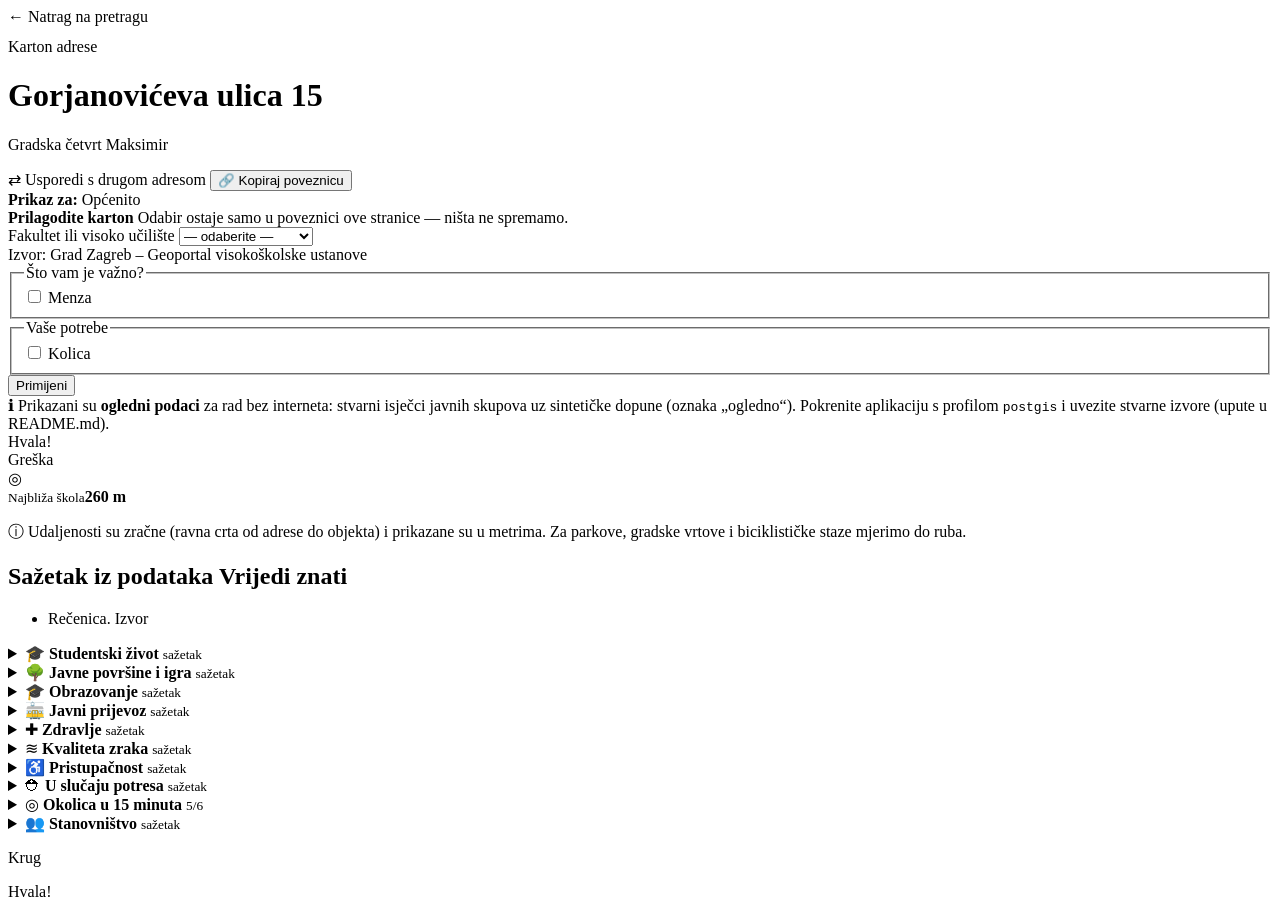
==== commit ba095528: "Sažetak bez ponavljanja vrste u nazivu, točniji opis oglednih podataka Co-Authored-By: Claude Opus 5" ====
--- a/src/main/resources/templates/karton.html
+++ b/src/main/resources/templates/karton.html
@@ -66,7 +66,7 @@
 
     <div class="obavijest info" th:if="${k.ogledni}" role="note">
         <span aria-hidden="true">ℹ</span>
-        <span>Prikazani su <strong>ogledni (sintetički) podaci</strong> za rad bez interneta. Pokrenite aplikaciju s profilom
+        <span>Prikazani su <strong>ogledni podaci</strong> za rad bez interneta: stvarni isječci javnih skupova uz sintetičke dopune (oznaka „ogledno“). Pokrenite aplikaciju s profilom
             <code>postgis</code> i uvezite stvarne izvore (upute u README.md).</span>
     </div>
     <div class="obavijest uspjeh" th:if="${poruka}" role="status" th:text="${poruka}">Hvala!</div>
